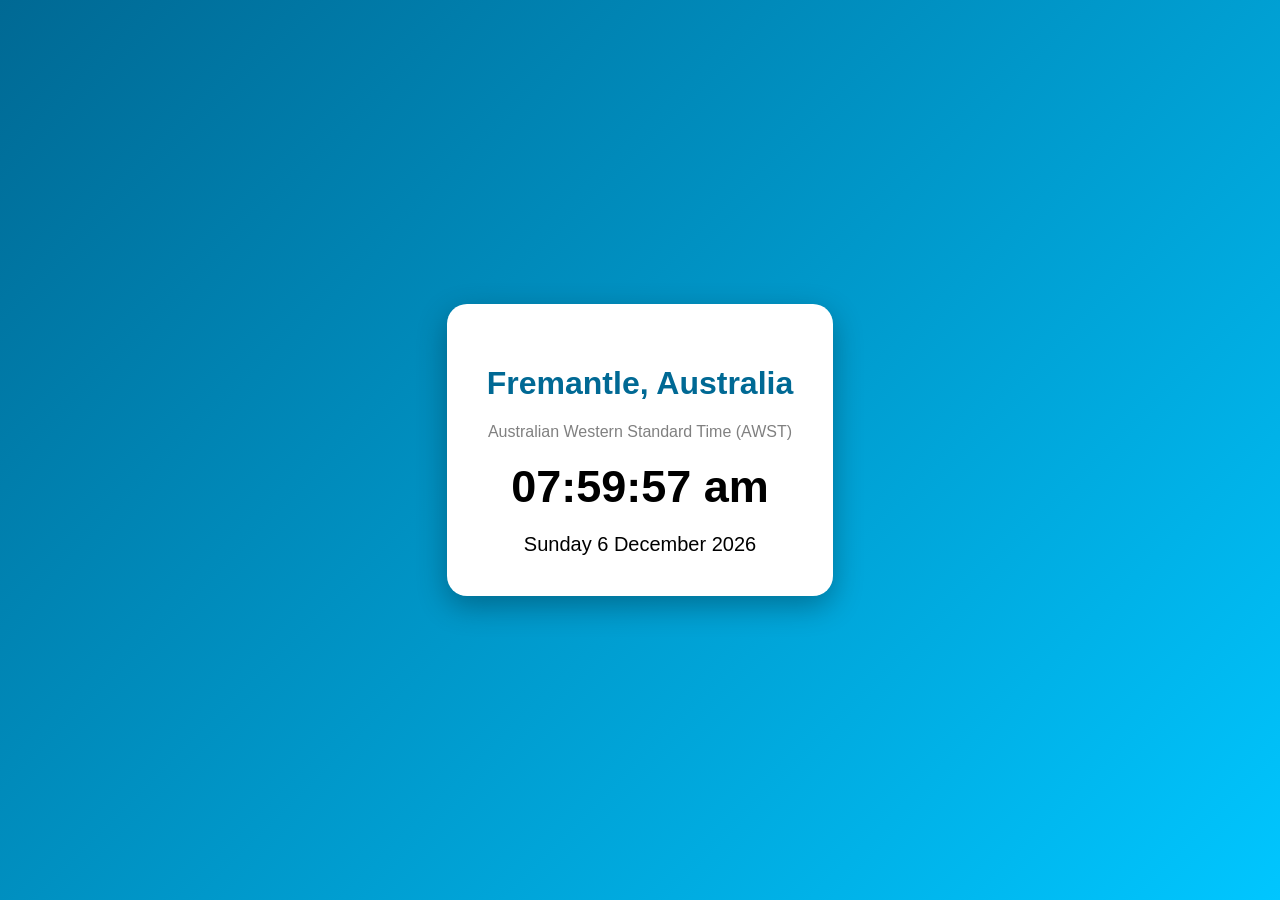
==== index.html @ a1c616d2 "Update index.html" ====
<!DOCTYPE html>
<html lang="en">
<head>
    <meta charset="UTF-8">
    <meta name="viewport" content="width=device-width, initial-scale=1.0">
    <title>Fremantle Time Now</title>
    <link rel="stylesheet" href="style.css">
</head>

<body>

<div class="clock-box">
    <h1>Fremantle, Australia</h1>
    <p class="zone">Australian Western Standard Time (AWST)</p>

    <div id="time">Loading...</div>
    <div id="date"></div>

</div>

<script src="script.js"></script>

</body>
</html>
---- style.css ----
body {
    margin: 0;
    height: 100vh;
    display: flex;
    justify-content: center;
    align-items: center;
    background: linear-gradient(135deg,#006994,#00c6ff);
    font-family: Arial, sans-serif;
}

.clock-box {
    background: white;
    padding: 40px;
    border-radius: 20px;
    text-align: center;
    box-shadow: 0 10px 30px rgba(0,0,0,0.3);
}

h1 {
    color: #006994;
}

.zone {
    color: gray;
}

#time {
    font-size: 45px;
    font-weight: bold;
    margin: 20px;
}

#date {
    font-size: 20px;
}
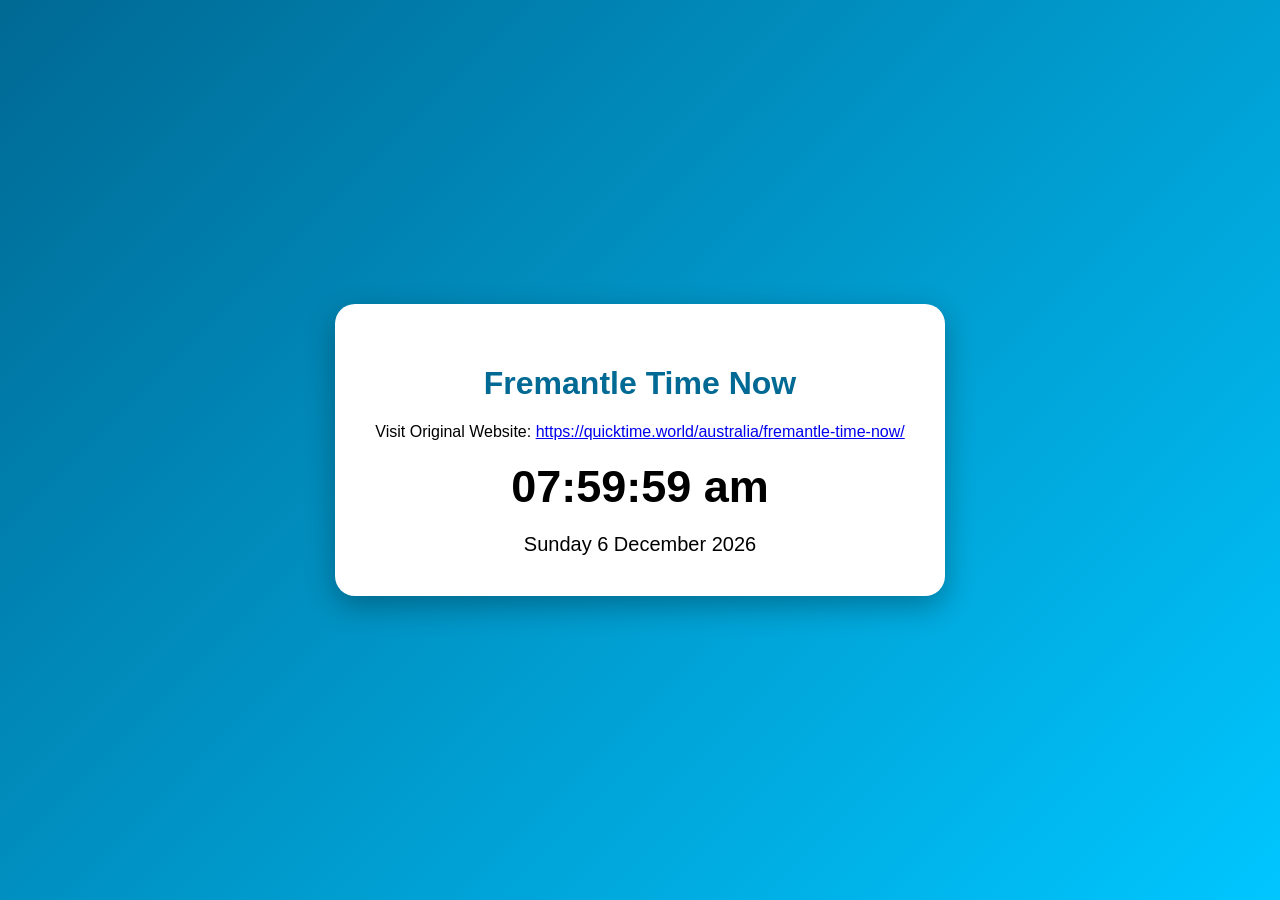
==== commit 7fba4638: "Modify index.html to update title and add link Updated the title and added a link to the original we" ====
--- a/index.html
+++ b/index.html
@@ -1,20 +1,27 @@
 <!DOCTYPE html>
 <html lang="en">
 <head>
-    <meta charset="UTF-8">
-    <meta name="viewport" content="width=device-width, initial-scale=1.0">
-    <title>Fremantle Time Now</title>
-    <link rel="stylesheet" href="style.css">
+<meta charset="UTF-8">
+<meta name="viewport" content="width=device-width, initial-scale=1.0">
+<title>Fremantle Time</title>
+<link rel="stylesheet" href="style.css">
 </head>
-
 <body>
 
 <div class="clock-box">
-    <h1>Fremantle, Australia</h1>
-    <p class="zone">Australian Western Standard Time (AWST)</p>
 
-    <div id="time">Loading...</div>
-    <div id="date"></div>
+<h1>Fremantle Time Now</h1>
+
+<p>
+Visit Original Website:
+<a href="https://quicktime.world/australia/fremantle-time-now/"
+   target="_blank">
+https://quicktime.world/australia/fremantle-time-now/
+</a>
+</p>
+
+<div id="time"></div>
+<div id="date"></div>
 
 </div>
 
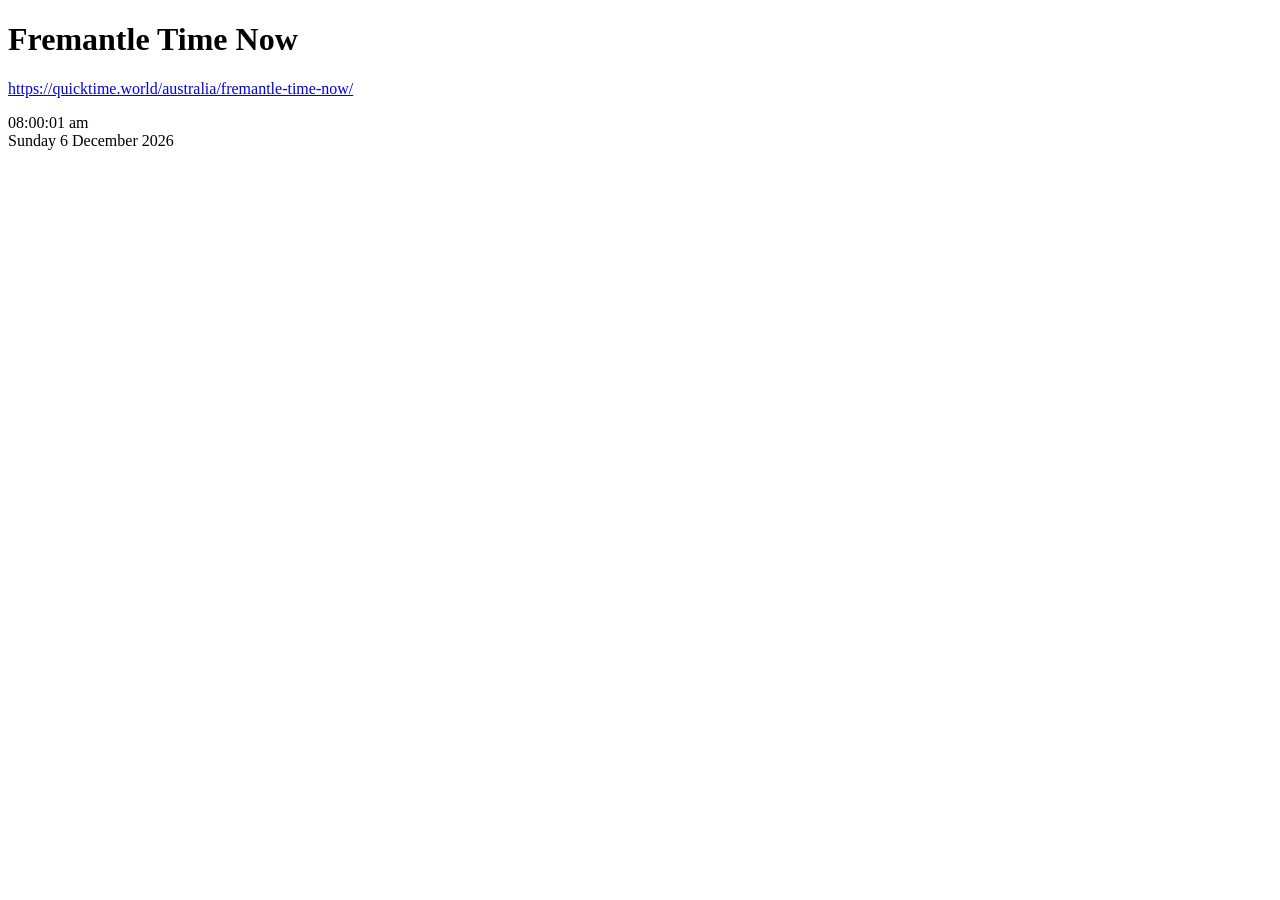
==== commit 150af111: "Update index.html" ====
--- a/index.html
+++ b/index.html
@@ -13,7 +13,6 @@
 <h1>Fremantle Time Now</h1>
 
 <p>
-Visit Original Website:
 <a href="https://quicktime.world/australia/fremantle-time-now/"
    target="_blank">
 https://quicktime.world/australia/fremantle-time-now/
--- a/style.css
+++ b/style.css
@@ -1,35 +1,20 @@
-body {
-    margin: 0;
-    height: 100vh;
-    display: flex;
-    justify-content: center;
-    align-items: center;
-    background: linear-gradient(135deg,#006994,#00c6ff);
-    font-family: Arial, sans-serif;
+.website-link{
+    margin-top:20px;
 }
 
-.clock-box {
-    background: white;
-    padding: 40px;
-    border-radius: 20px;
-    text-align: center;
-    box-shadow: 0 10px 30px rgba(0,0,0,0.3);
+.website-link a{
+    display:inline-block;
+    background:#0066ff;
+    color:#fff;
+    padding:12px 24px;
+    border-radius:8px;
+    text-decoration:none;
+    font-size:18px;
+    font-weight:bold;
+    transition:0.3s;
 }
 
-h1 {
-    color: #006994;
+.website-link a:hover{
+    background:#004bcc;
+    transform:scale(1.05);
 }
-
-.zone {
-    color: gray;
-}
-
-#time {
-    font-size: 45px;
-    font-weight: bold;
-    margin: 20px;
-}
-
-#date {
-    font-size: 20px;
-}
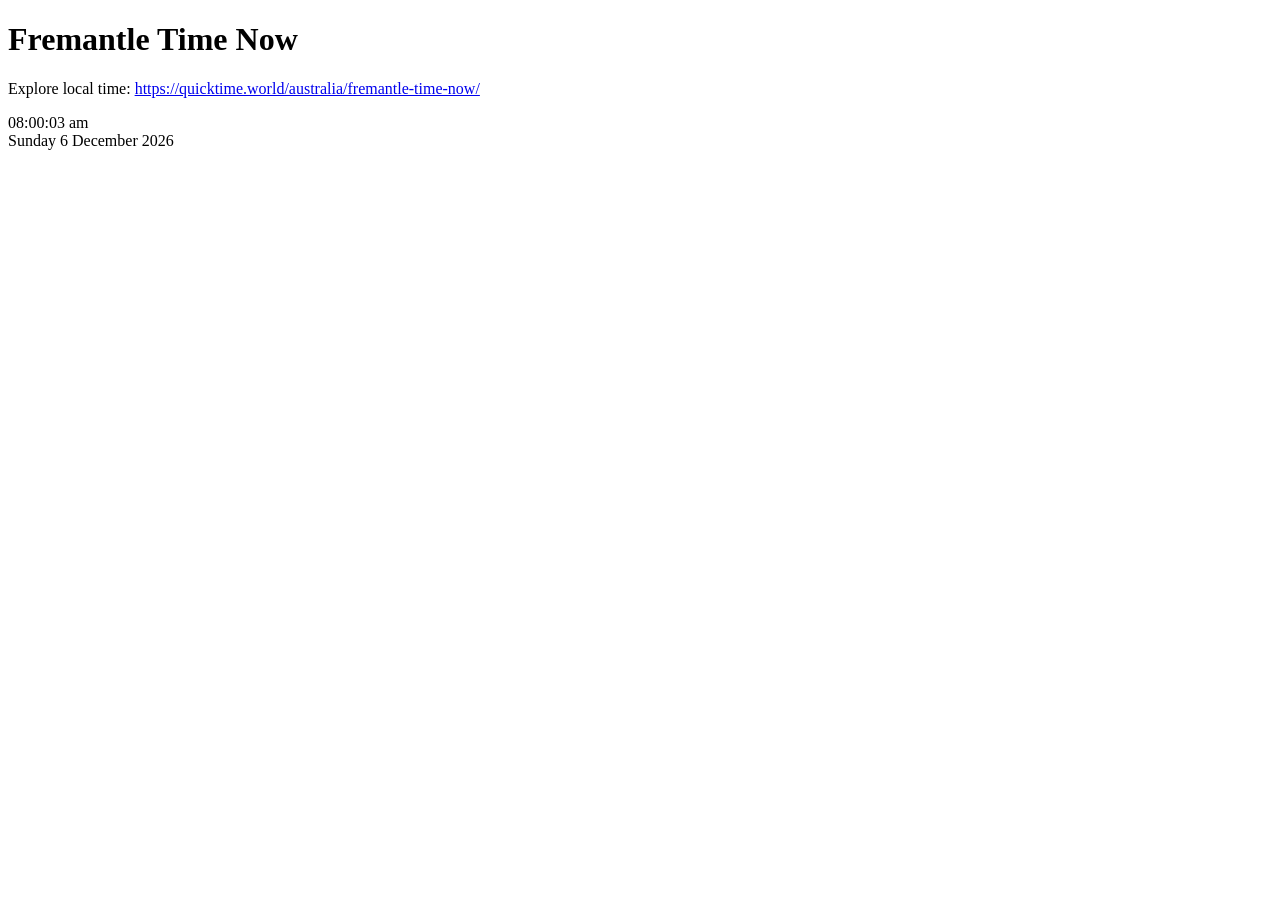
==== commit e919a0eb: "Add local time exploration text in index.html Added a new line to introduce the local time explorati" ====
--- a/index.html
+++ b/index.html
@@ -13,6 +13,7 @@
 <h1>Fremantle Time Now</h1>
 
 <p>
+Explore local time:
 <a href="https://quicktime.world/australia/fremantle-time-now/"
    target="_blank">
 https://quicktime.world/australia/fremantle-time-now/
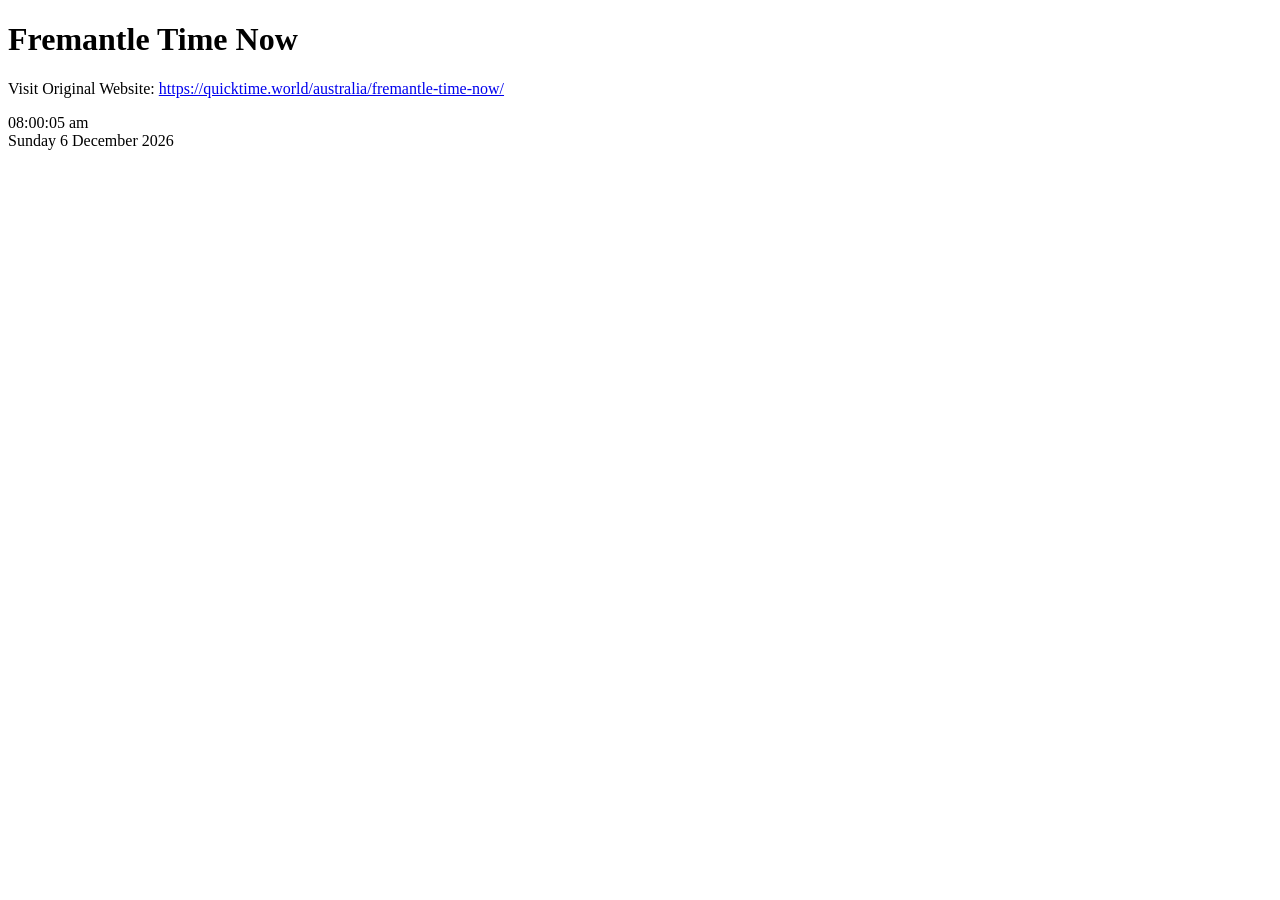
==== commit 3df22c48: "Change link text in index.html Updated the link text in the paragraph to 'Visit Original Website'." ====
--- a/index.html
+++ b/index.html
@@ -13,7 +13,7 @@
 <h1>Fremantle Time Now</h1>
 
 <p>
-Explore local time:
+Visit Original Website:
 <a href="https://quicktime.world/australia/fremantle-time-now/"
    target="_blank">
 https://quicktime.world/australia/fremantle-time-now/
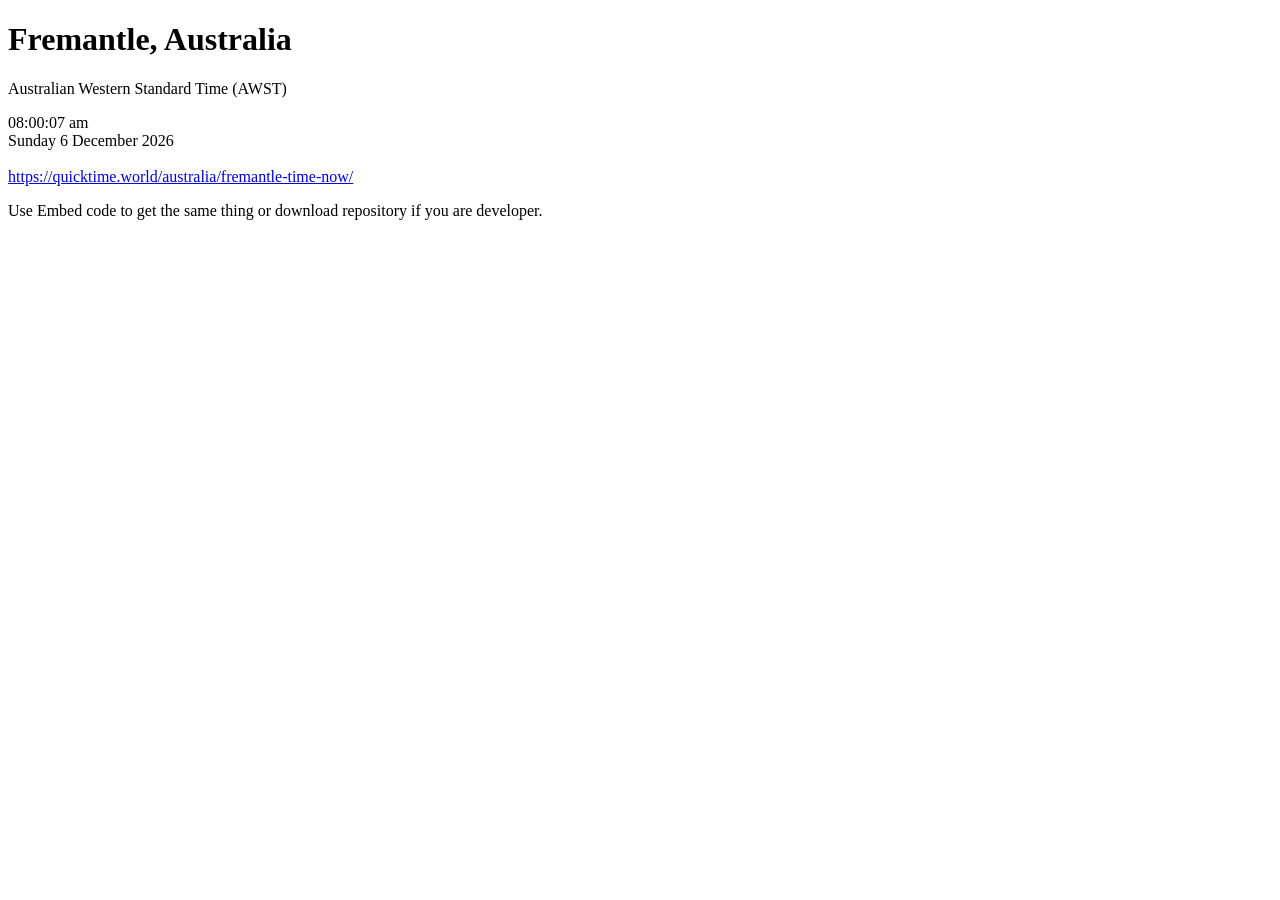
==== commit d0378491: "Revise Fremantle Time page structure and content Updated the Fremantle Time page to include time zon" ====
--- a/index.html
+++ b/index.html
@@ -1,27 +1,37 @@
 <!DOCTYPE html>
 <html lang="en">
 <head>
-<meta charset="UTF-8">
-<meta name="viewport" content="width=device-width, initial-scale=1.0">
-<title>Fremantle Time</title>
-<link rel="stylesheet" href="style.css">
+    <meta charset="UTF-8">
+    <meta name="viewport" content="width=device-width, initial-scale=1.0">
+    <title>Fremantle Time Now</title>
+    <link rel="stylesheet" href="style.css">
 </head>
+
 <body>
 
 <div class="clock-box">
 
-<h1>Fremantle Time Now</h1>
+    <h1>Fremantle, Australia</h1>
 
-<p>
-Visit Original Website:
-<a href="https://quicktime.world/australia/fremantle-time-now/"
-   target="_blank">
-https://quicktime.world/australia/fremantle-time-now/
-</a>
-</p>
+    <p class="zone">
+        Australian Western Standard Time (AWST)
+    </p>
 
-<div id="time"></div>
-<div id="date"></div>
+    <div id="time">Loading...</div>
+
+    <div id="date"></div>
+
+    <br>
+
+    <a class="page-link"
+       href="https://quicktime.world/australia/fremantle-time-now/"
+       target="_blank">
+       https://quicktime.world/australia/fremantle-time-now/
+    </a>
+
+    <p class="developer-text">
+        Use Embed code to get the same thing or download repository if you are developer.
+    </p>
 
 </div>
 
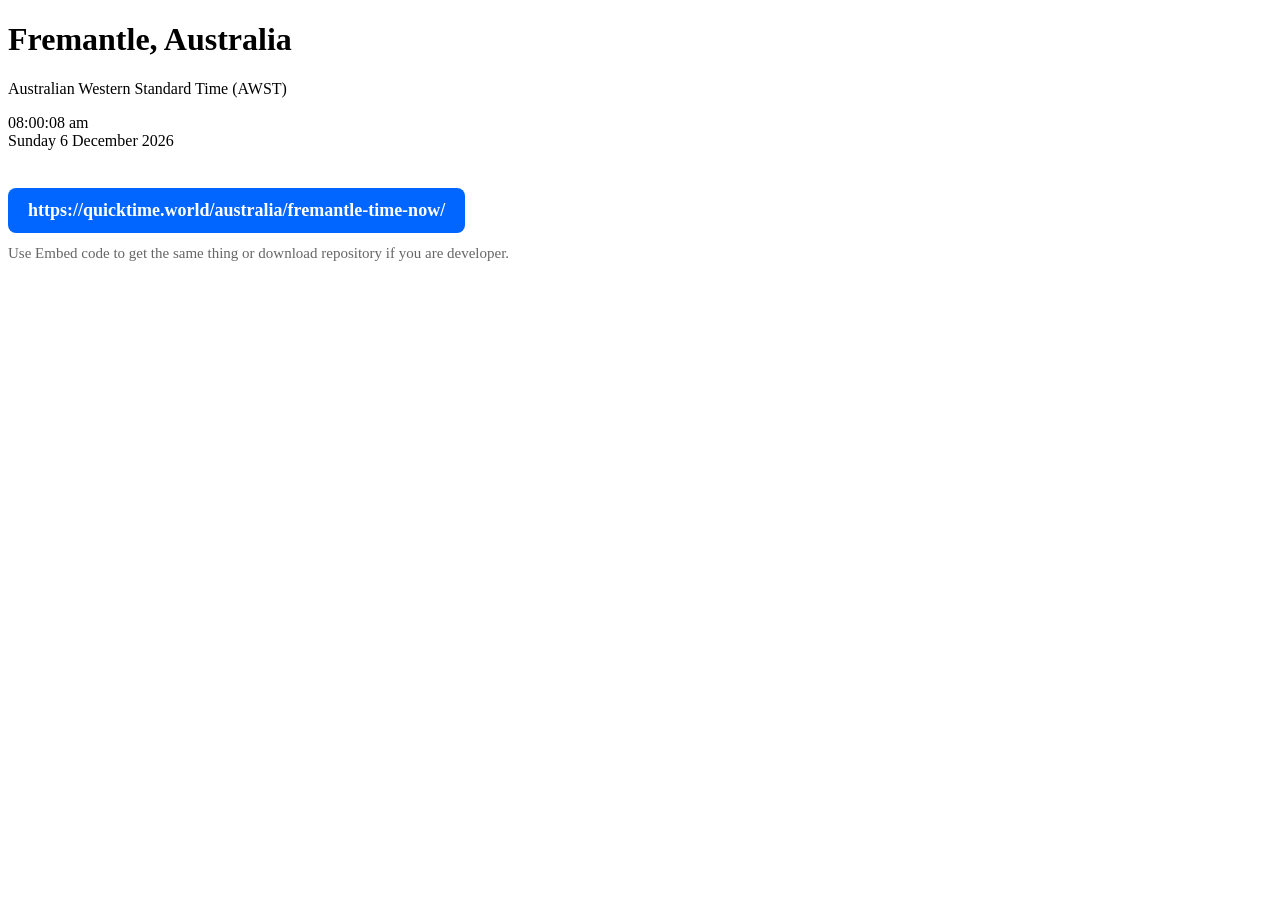
==== commit bfaca16e: "Fix HTML formatting and structure" ====
--- a/index.html
+++ b/index.html
@@ -24,15 +24,15 @@
     <br>
 
     <a class="page-link"
-       href="https://quicktime.world/australia/fremantle-time-now/"
-       target="_blank">
-       https://quicktime.world/australia/fremantle-time-now/
-    </a>
+   href="https://quicktime.world/australia/fremantle-time-now/"
+   target="_blank">
+   https://quicktime.world/australia/fremantle-time-now/
+</a>
 
-    <p class="developer-text">
-        Use Embed code to get the same thing or download repository if you are developer.
-    </p>
-
+<p class="developer-text">
+Use Embed code to get the same thing or download repository if you are developer.
+</p>
+    
 </div>
 
 <script src="script.js"></script>
--- a/style.css
+++ b/style.css
@@ -18,3 +18,26 @@
     background:#004bcc;
     transform:scale(1.05);
 }
+.page-link{
+    display:inline-block;
+    margin-top:20px;
+    padding:12px 20px;
+    background:#0066ff;
+    color:#fff;
+    font-size:18px;
+    font-weight:bold;
+    text-decoration:none;
+    border-radius:8px;
+    transition:0.3s;
+}
+
+.page-link:hover{
+    background:#004bcc;
+    transform:scale(1.05);
+}
+
+.developer-text{
+    margin-top:12px;
+    color:#666;
+    font-size:15px;
+}
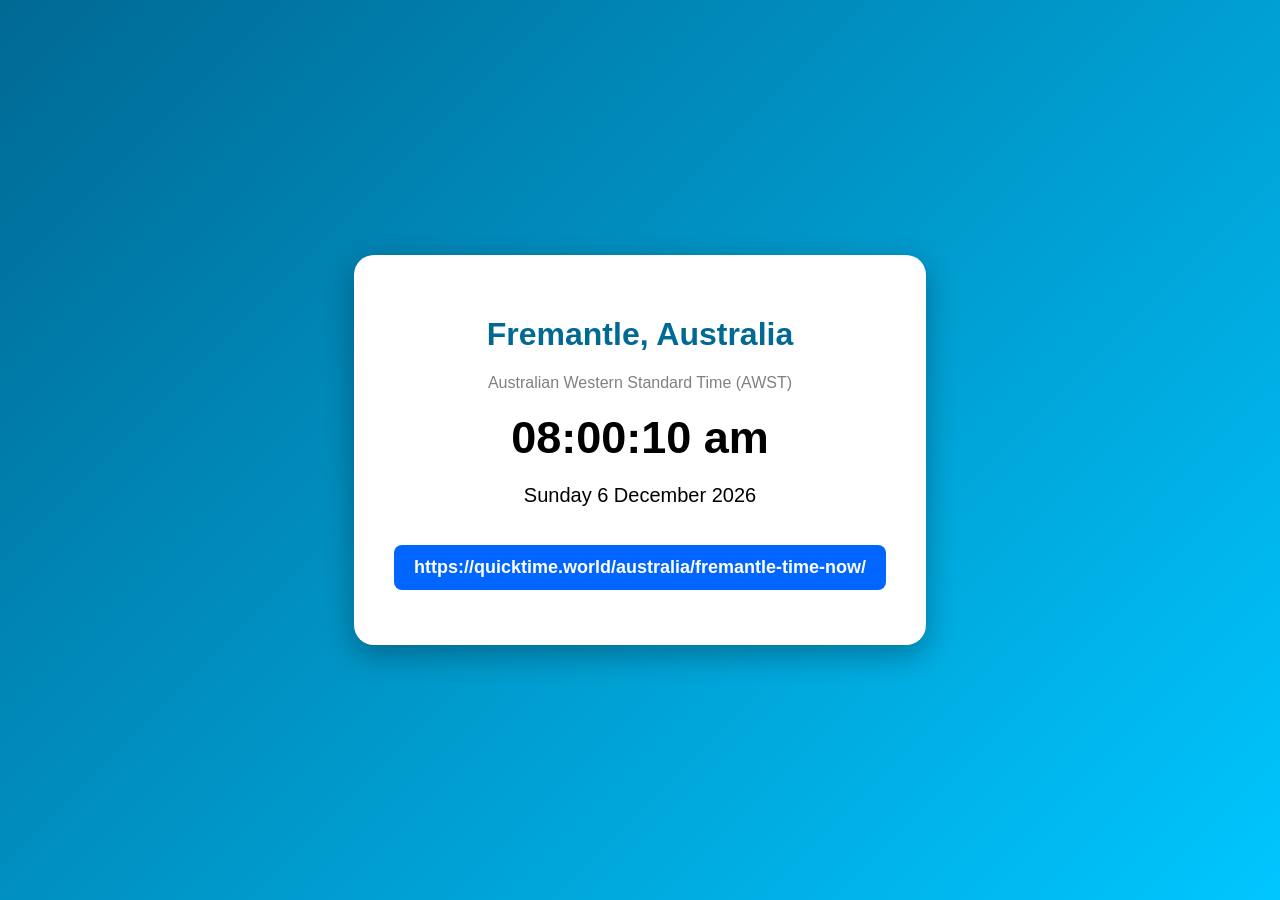
==== commit bfcdfd19: "Clean up index.html by removing extra text Removed unnecessary text from the developer note." ====
--- a/index.html
+++ b/index.html
@@ -30,7 +30,6 @@
 </a>
 
 <p class="developer-text">
-Use Embed code to get the same thing or download repository if you are developer.
 </p>
     
 </div>
--- a/style.css
+++ b/style.css
@@ -1,22 +1,37 @@
-.website-link{
-    margin-top:20px;
+body {
+    margin: 0;
+    height: 100vh;
+    display: flex;
+    justify-content: center;
+    align-items: center;
+    background: linear-gradient(135deg,#006994,#00c6ff);
+    font-family: Arial, sans-serif;
 }
 
-.website-link a{
-    display:inline-block;
-    background:#0066ff;
-    color:#fff;
-    padding:12px 24px;
-    border-radius:8px;
-    text-decoration:none;
-    font-size:18px;
-    font-weight:bold;
-    transition:0.3s;
+.clock-box {
+    background: white;
+    padding: 40px;
+    border-radius: 20px;
+    text-align: center;
+    box-shadow: 0 10px 30px rgba(0,0,0,0.3);
 }
 
-.website-link a:hover{
-    background:#004bcc;
-    transform:scale(1.05);
+h1 {
+    color: #006994;
+}
+
+.zone {
+    color: gray;
+}
+
+#time {
+    font-size: 45px;
+    font-weight: bold;
+    margin: 20px;
+}
+
+#date {
+    font-size: 20px;
 }
 .page-link{
     display:inline-block;
